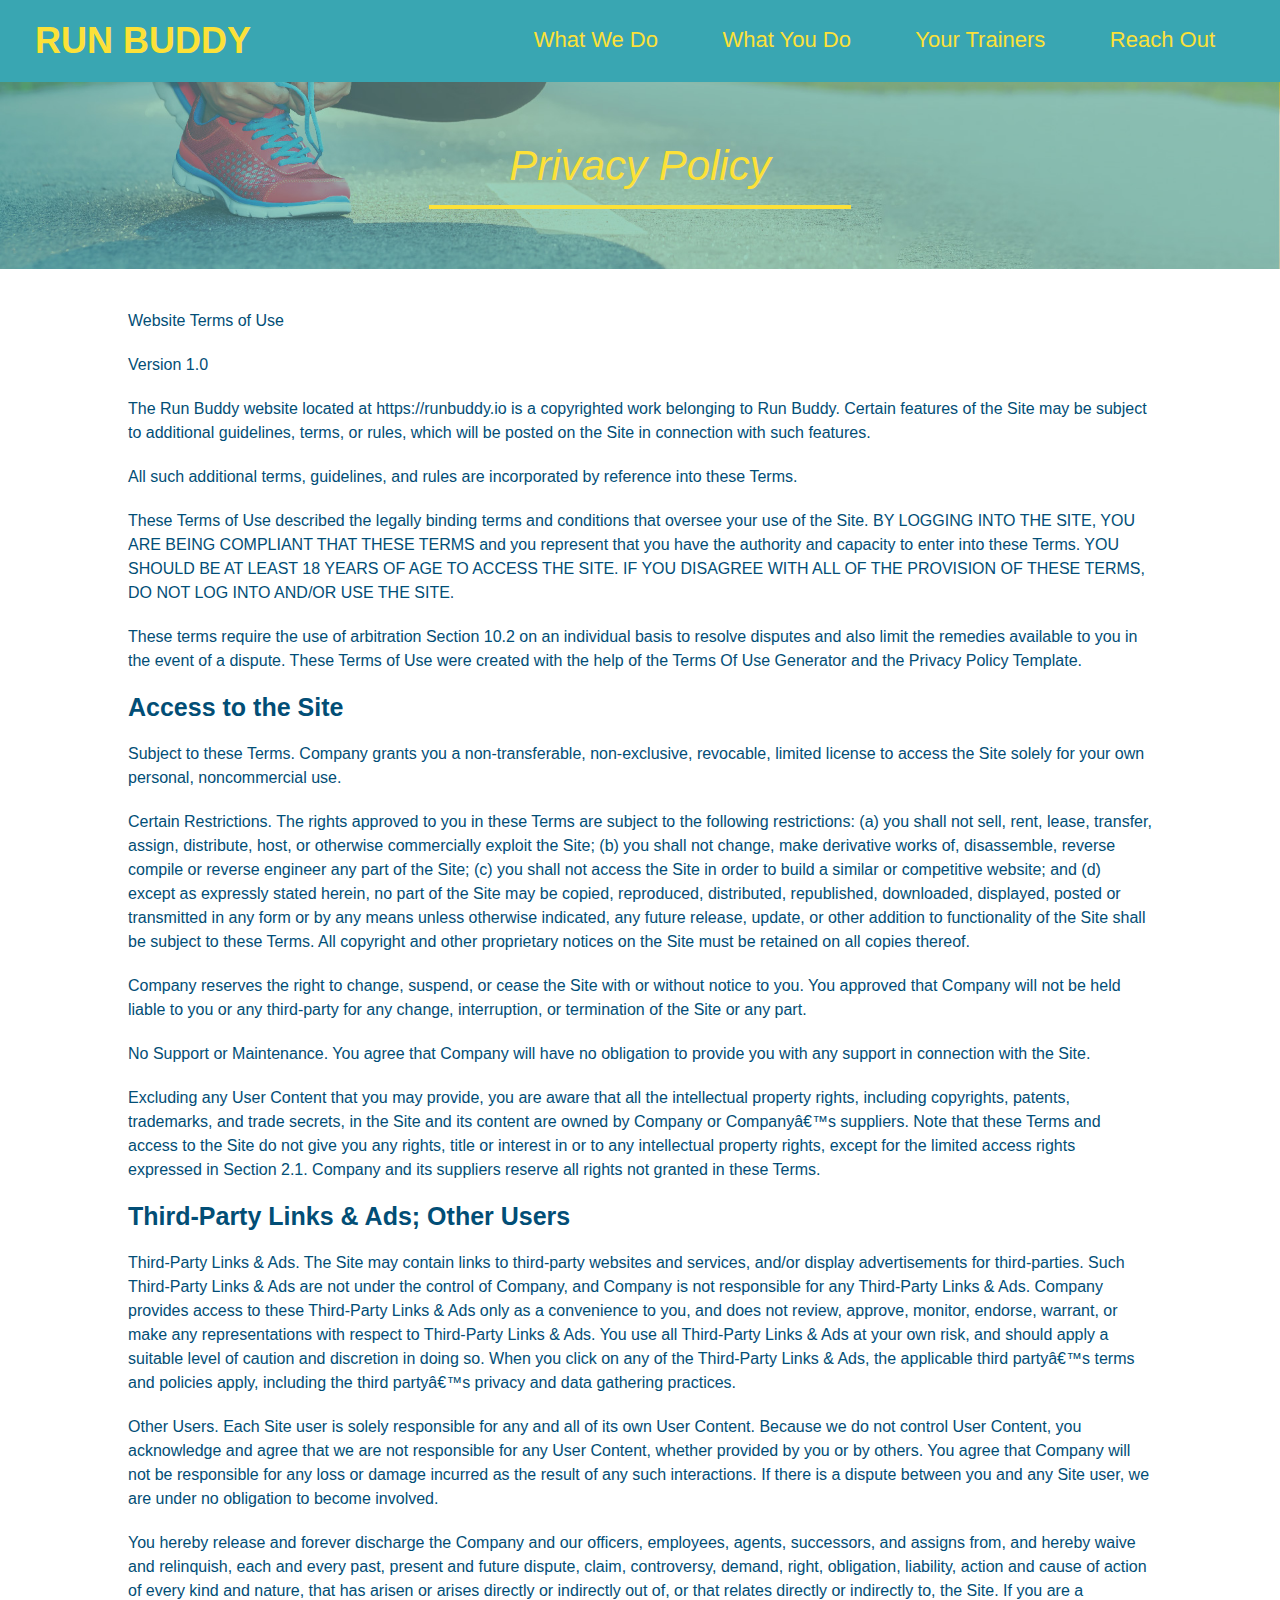
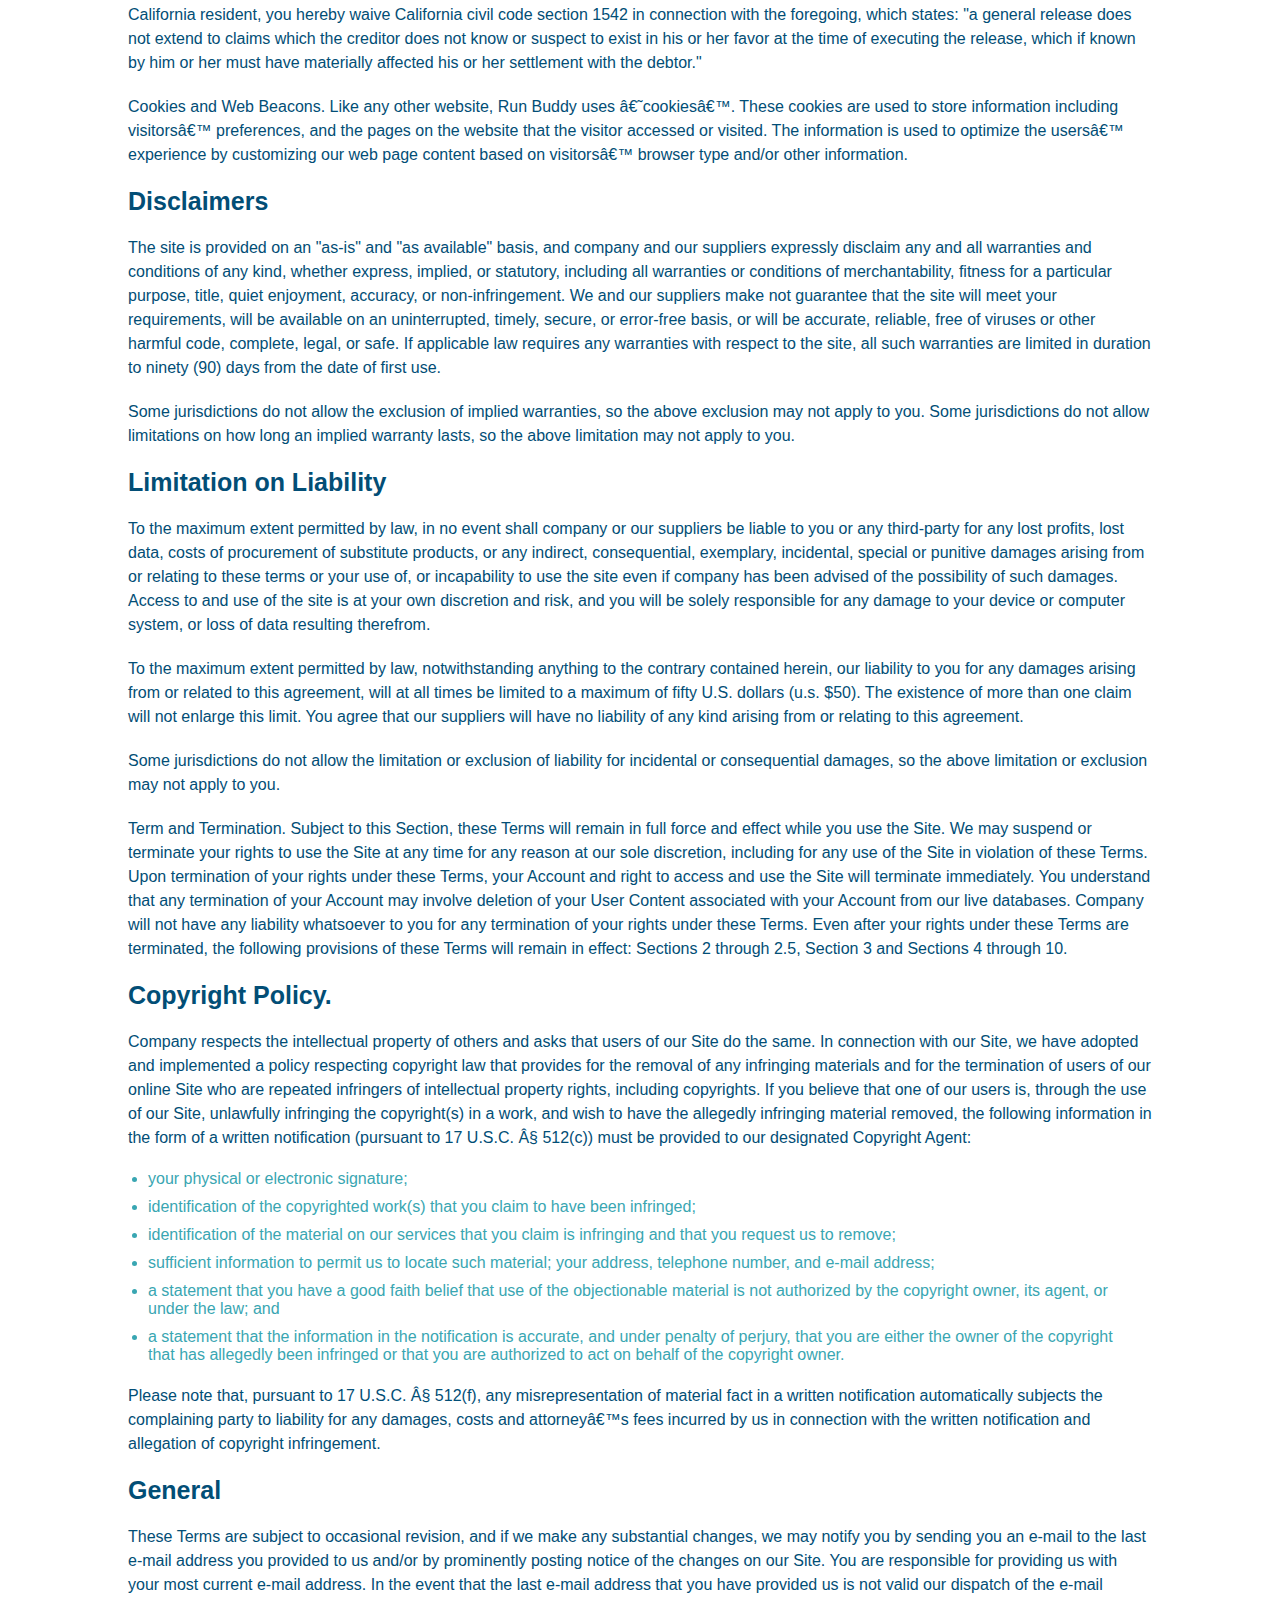
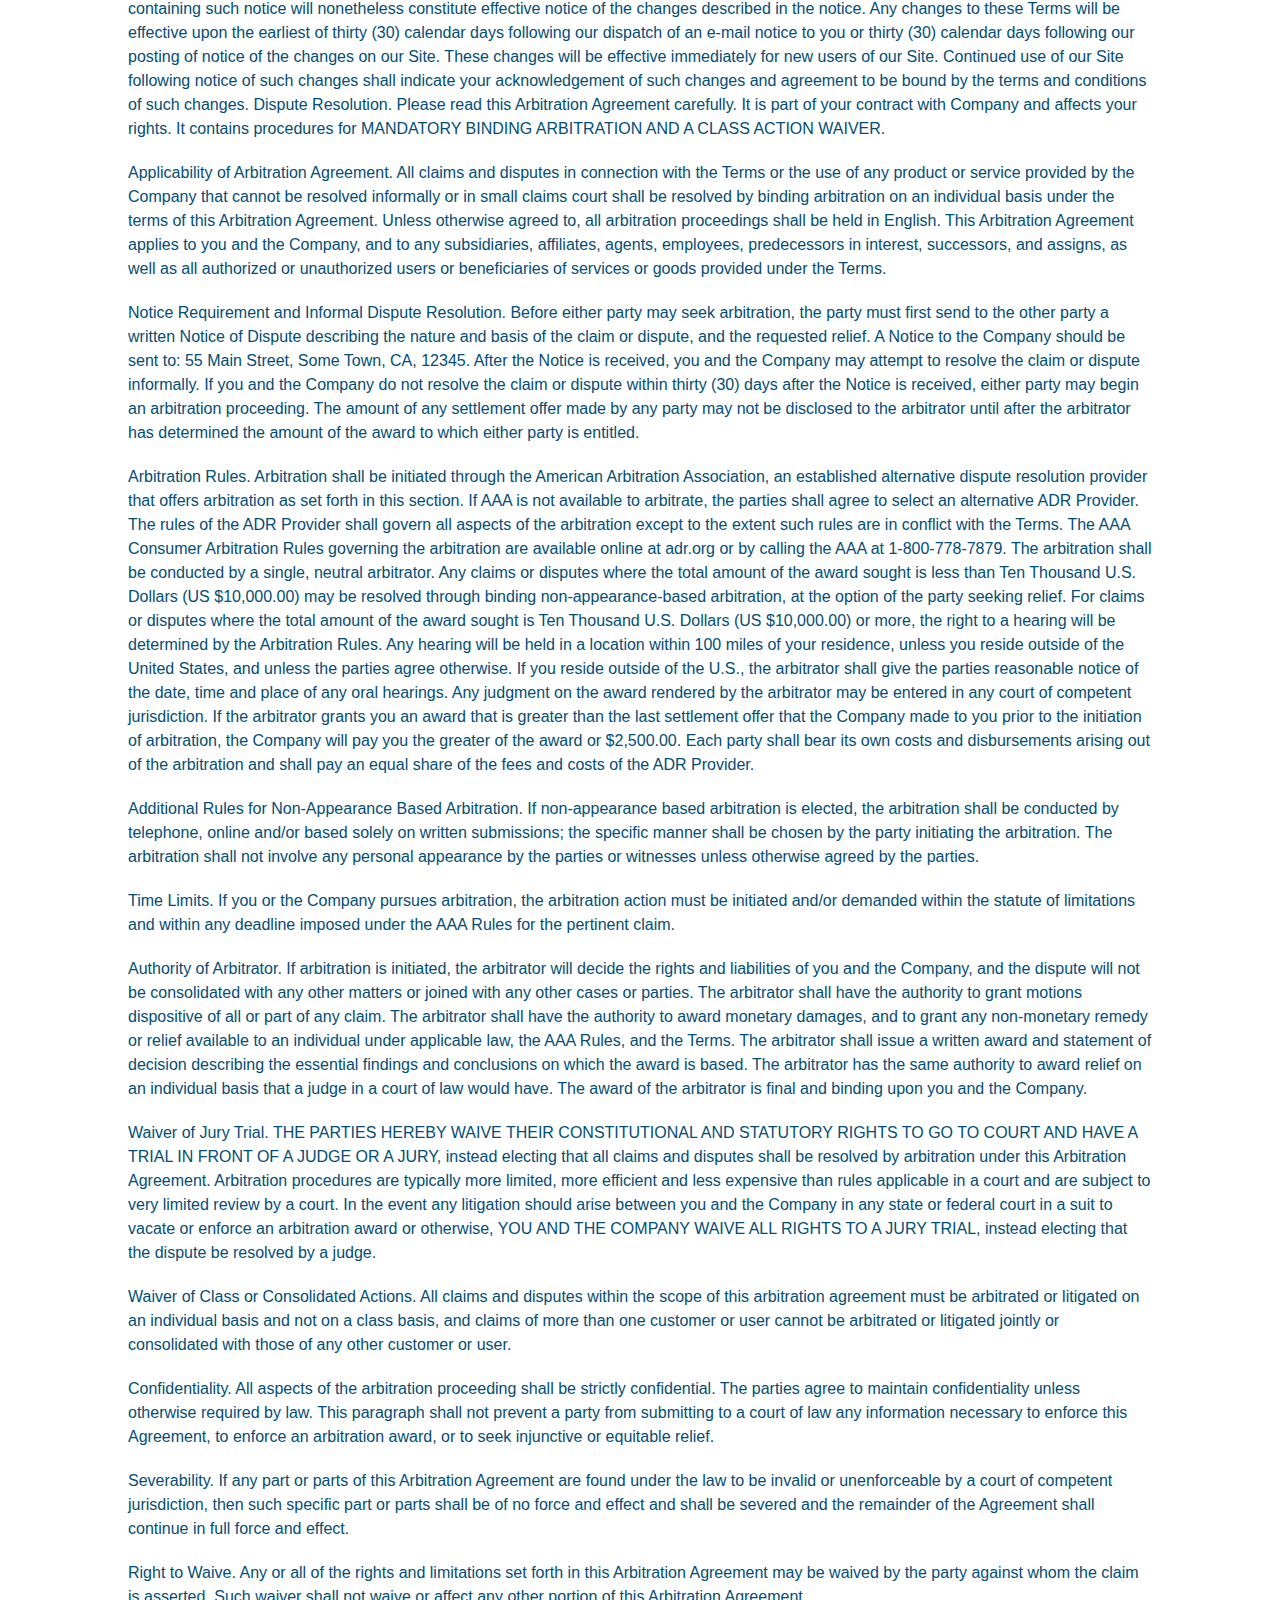
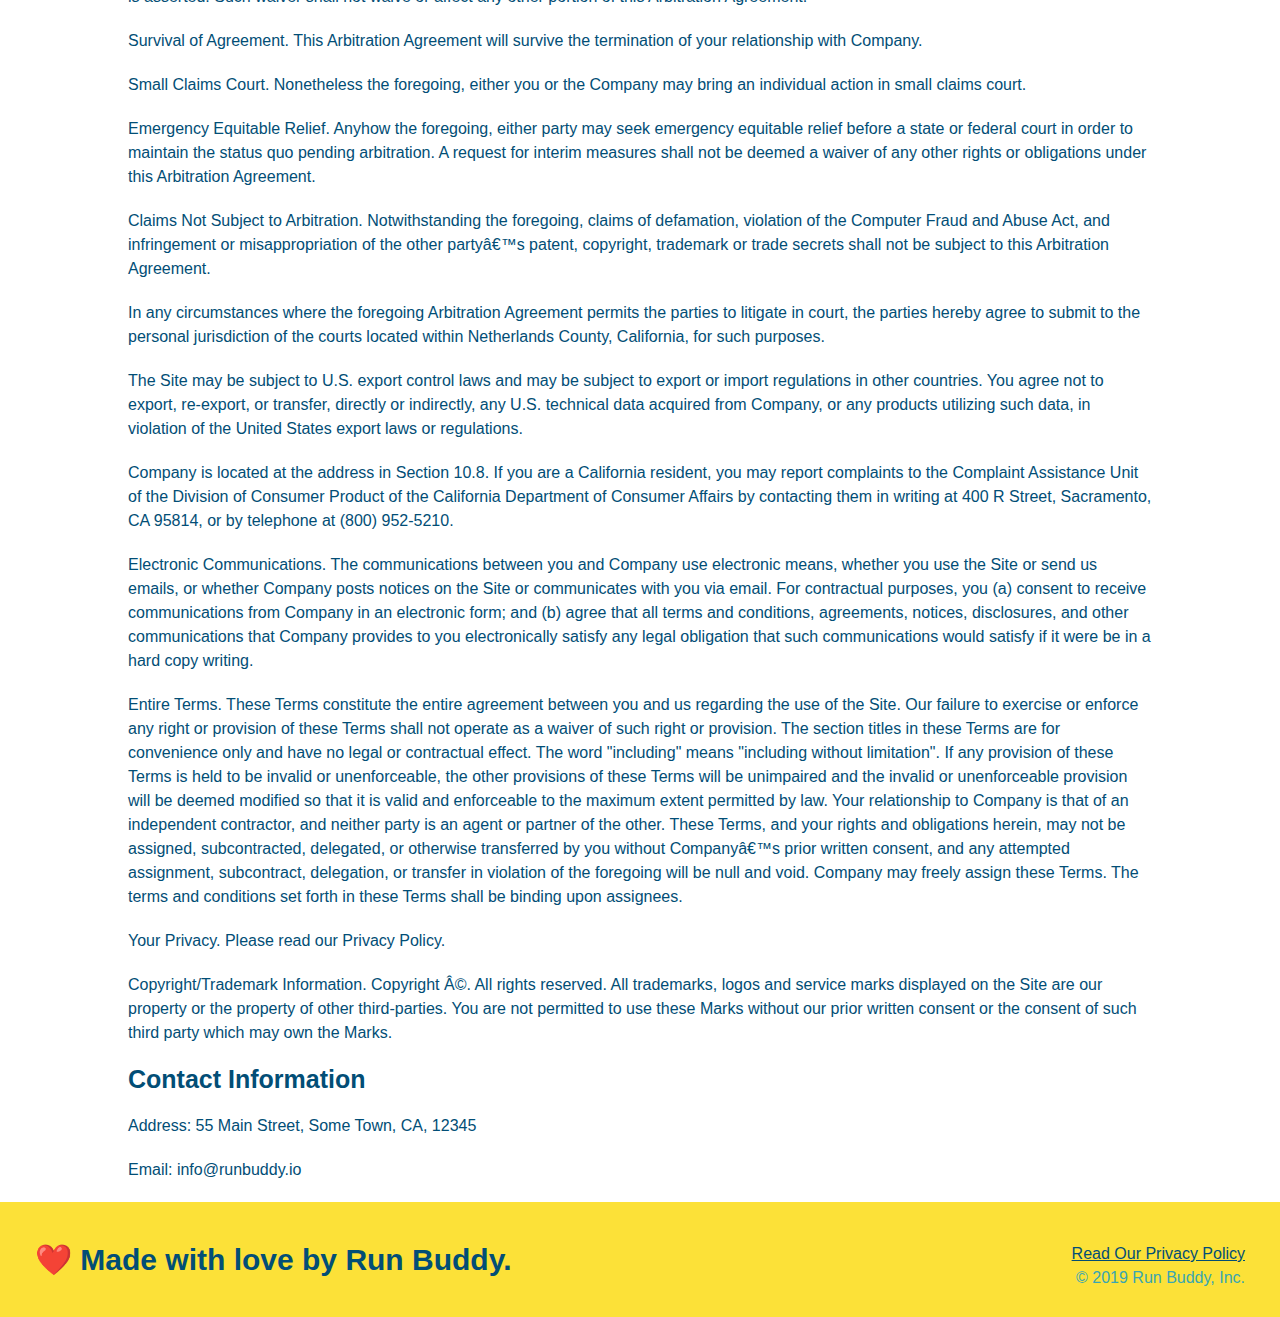
==== privacy-policy.html @ 56fb4881 "ignore last message, this is the final project with the completed privacy policy paged" ====
<!DOCTYPE html>
<html lang="en">
    <head>
        <meta charset="UTF-8" />
        <title>Privacy Policy - Run Buddy</title>
        <link rel="stylesheet" href="./assets/css/style.css"/>
        <link rel="stylesheet" href="./assets/css/secondary-styles.css"/>
    </head>
    <body>
        <header>
            <h1>
              <a href="/">RUN BUDDY</a> 
            </h1>
            <nav>
             <!-- Unordered list element -->
             <ul>
               <!-- List item element -->
               <li>
                  <!-- Anchor element -->
                  <a href="./index.html#what-we-do">What We Do</a> 
               </li>
               <li>
                  <a href="./index.html#what-you-do">What You Do</a>
               </li>  
               <li>
                  <a href="./index.html#your-trainers">Your Trainers</a>
               </li>
               <li>
                  <a href="./index.html#reach-out">Reach Out</a> 
               </li>
             </ul>   
            </nav>
        </header>
        <section class="hero">
          <h2 class="page-title">
              Privacy Policy
          </h2>
            
        </section>
        <article class="secondary-content">

      <p>
        Website Terms of Use
      </p>

      <p>
        Version 1.0
      </p>

      <p>
        The Run Buddy website located at https://runbuddy.io is a copyrighted work belonging to Run Buddy. Certain
        features of the Site may be subject to additional guidelines, terms, or rules, which will be posted on the Site
        in connection with such features.
      </p>

      <p>
        All such additional terms, guidelines, and rules are incorporated by reference into these Terms.
      </p>

      <p>
        These Terms of Use described the legally binding terms and conditions that oversee your use of the Site. BY
        LOGGING INTO THE SITE, YOU ARE BEING COMPLIANT THAT THESE TERMS and you represent that you have the authority
        and capacity to enter into these Terms. YOU SHOULD BE AT LEAST 18 YEARS OF AGE TO ACCESS THE SITE. IF YOU
        DISAGREE WITH ALL OF THE PROVISION OF THESE TERMS, DO NOT LOG INTO AND/OR USE THE SITE.
      </p>

      <p>
        These terms require the use of arbitration Section 10.2 on an individual basis to resolve disputes and also
        limit the remedies available to you in the event of a dispute. These Terms of Use were created with the help of
        the Terms Of Use Generator and the Privacy Policy Template.
      </p>

      <h3>
        Access to the Site
      </h3>

      <p>
        Subject to these Terms. Company grants you a non-transferable, non-exclusive, revocable, limited license to
        access the Site solely for your own personal, noncommercial use.
      </p>

      <p>
        Certain Restrictions. The rights approved to you in these Terms are subject to the following restrictions: (a)
        you shall not sell, rent, lease, transfer, assign, distribute, host, or otherwise commercially exploit the Site;
        (b) you shall not change, make derivative works of, disassemble, reverse compile or reverse engineer any part of
        the Site; (c) you shall not access the Site in order to build a similar or competitive website; and (d) except
        as expressly stated herein, no part of the Site may be copied, reproduced, distributed, republished, downloaded,
        displayed, posted or transmitted in any form or by any means unless otherwise indicated, any future release,
        update, or other addition to functionality of the Site shall be subject to these Terms. All copyright and other
        proprietary notices on the Site must be retained on all copies thereof.
      </p>

      <p>
        Company reserves the right to change, suspend, or cease the Site with or without notice to you. You approved
        that Company will not be held liable to you or any third-party for any change, interruption, or termination of
        the Site or any part.
      </p>

      <p>
        No Support or Maintenance. You agree that Company will have no obligation to provide you with any support in
        connection with the Site.
      </p>

      <p>
        Excluding any User Content that you may provide, you are aware that all the intellectual property rights,
        including copyrights, patents, trademarks, and trade secrets, in the Site and its content are owned by Company
        or Companyâ€™s suppliers. Note that these Terms and access to the Site do not give you any rights, title or
        interest in or to any intellectual property rights, except for the limited access rights expressed in Section
        2.1. Company and its suppliers reserve all rights not granted in these Terms.
      </p>

      <h3>
        Third-Party Links & Ads; Other Users
      </h3>

      <p>
        Third-Party Links & Ads. The Site may contain links to third-party websites and services, and/or display
        advertisements for third-parties. Such Third-Party Links & Ads are not under the control of Company, and Company
        is not responsible for any Third-Party Links & Ads. Company provides access to these Third-Party Links & Ads
        only as a convenience to you, and does not review, approve, monitor, endorse, warrant, or make any
        representations with respect to Third-Party Links & Ads. You use all Third-Party Links & Ads at your own risk,
        and should apply a suitable level of caution and discretion in doing so. When you click on any of the
        Third-Party Links & Ads, the applicable third partyâ€™s terms and policies apply, including the third partyâ€™s
        privacy and data gathering practices.
      </p>

      <p>
        Other Users. Each Site user is solely responsible for any and all of its own User Content. Because we do not
        control User Content, you acknowledge and agree that we are not responsible for any User Content, whether
        provided by you or by others. You agree that Company will not be responsible for any loss or damage incurred as
        the result of any such interactions. If there is a dispute between you and any Site user, we are under no
        obligation to become involved.
      </p>

      <p>
        You hereby release and forever discharge the Company and our officers, employees, agents, successors, and
        assigns from, and hereby waive and relinquish, each and every past, present and future dispute, claim,
        controversy, demand, right, obligation, liability, action and cause of action of every kind and nature, that has
        arisen or arises directly or indirectly out of, or that relates directly or indirectly to, the Site. If you are
        a California resident, you hereby waive California civil code section 1542 in connection with the foregoing,
        which states: "a general release does not extend to claims which the creditor does not know or suspect to exist
        in his or her favor at the time of executing the release, which if known by him or her must have materially
        affected his or her settlement with the debtor."
      </p>

      <p>
        Cookies and Web Beacons. Like any other website, Run Buddy uses â€˜cookiesâ€™. These cookies are used to store
        information including visitorsâ€™ preferences, and the pages on the website that the visitor accessed or visited.
        The information is used to optimize the usersâ€™ experience by customizing our web page content based on visitorsâ€™
        browser type and/or other information.
      </p>

      <h3>
        Disclaimers
      </h3>

      <p>
        The site is provided on an "as-is" and "as available" basis, and company and our suppliers expressly disclaim
        any and all warranties and conditions of any kind, whether express, implied, or statutory, including all
        warranties or conditions of merchantability, fitness for a particular purpose, title, quiet enjoyment, accuracy,
        or non-infringement. We and our suppliers make not guarantee that the site will meet your requirements, will be
        available on an uninterrupted, timely, secure, or error-free basis, or will be accurate, reliable, free of
        viruses or other harmful code, complete, legal, or safe. If applicable law requires any warranties with respect
        to the site, all such warranties are limited in duration to ninety (90) days from the date of first use.
      </p>

      <p>
        Some jurisdictions do not allow the exclusion of implied warranties, so the above exclusion may not apply to
        you. Some jurisdictions do not allow limitations on how long an implied warranty lasts, so the above limitation
        may not apply to you.
      </p>

      <h3>
        Limitation on Liability
      </h3>

      <p>
        To the maximum extent permitted by law, in no event shall company or our suppliers be liable to you or any
        third-party for any lost profits, lost data, costs of procurement of substitute products, or any indirect,
        consequential, exemplary, incidental, special or punitive damages arising from or relating to these terms or
        your use of, or incapability to use the site even if company has been advised of the possibility of such
        damages. Access to and use of the site is at your own discretion and risk, and you will be solely responsible
        for any damage to your device or computer system, or loss of data resulting therefrom.
      </p>

      <p>
        To the maximum extent permitted by law, notwithstanding anything to the contrary contained herein, our liability
        to you for any damages arising from or related to this agreement, will at all times be limited to a maximum of
        fifty U.S. dollars (u.s. $50). The existence of more than one claim will not enlarge this limit. You agree that
        our suppliers will have no liability of any kind arising from or relating to this agreement.
      </p>

      <p>
        Some jurisdictions do not allow the limitation or exclusion of liability for incidental or consequential
        damages, so the above limitation or exclusion may not apply to you.
      </p>

      <p>
        Term and Termination. Subject to this Section, these Terms will remain in full force and effect while you use
        the Site. We may suspend or terminate your rights to use the Site at any time for any reason at our sole
        discretion, including for any use of the Site in violation of these Terms. Upon termination of your rights under
        these Terms, your Account and right to access and use the Site will terminate immediately. You understand that
        any termination of your Account may involve deletion of your User Content associated with your Account from our
        live databases. Company will not have any liability whatsoever to you for any termination of your rights under
        these Terms. Even after your rights under these Terms are terminated, the following provisions of these Terms
        will remain in effect: Sections 2 through 2.5, Section 3 and Sections 4 through 10.
      </p>

      <h3>
        Copyright Policy.
      </h3>

      <p>
        Company respects the intellectual property of others and asks that users of our Site do the same. In connection
        with our Site, we have adopted and implemented a policy respecting copyright law that provides for the removal
        of any infringing materials and for the termination of users of our online Site who are repeated infringers of
        intellectual property rights, including copyrights. If you believe that one of our users is, through the use of
        our Site, unlawfully infringing the copyright(s) in a work, and wish to have the allegedly infringing material
        removed, the following information in the form of a written notification (pursuant to 17 U.S.C. Â§ 512(c)) must
        be provided to our designated Copyright Agent:
      </p>

      <ul>
        <li>
          your physical or electronic signature;
        </li>
        <li>
          identification of the copyrighted work(s) that you claim to have been infringed;
        </li>
        <li>
          identification of the material on our services that you claim is infringing and that you request us to remove;
        </li>
        <li>
          sufficient information to permit us to locate such material; your address, telephone number, and e-mail
          address;
        </li>
        <li>
          a statement that you have a good faith belief that use of the objectionable material is not authorized by the
          copyright owner, its agent, or under the law; and
        </li>
        <li>
          a statement that the information in the notification is accurate, and under penalty of perjury, that you are
          either the owner of the copyright that has allegedly been infringed or that you are authorized to act on
          behalf of the copyright owner.
        </li>
      </ul>

      <p>
        Please note that, pursuant to 17 U.S.C. Â§ 512(f), any misrepresentation of material fact in a written
        notification automatically subjects the complaining party to liability for any damages, costs and attorneyâ€™s
        fees incurred by us in connection with the written notification and allegation of copyright infringement.
      </p>

      <h3>
        General
      </h3>

      <p>
        These Terms are subject to occasional revision, and if we make any substantial changes, we may notify you by
        sending you an e-mail to the last e-mail address you provided to us and/or by prominently posting notice of the
        changes on our Site. You are responsible for providing us with your most current e-mail address. In the event
        that the last e-mail address that you have provided us is not valid our dispatch of the e-mail containing such
        notice will nonetheless constitute effective notice of the changes described in the notice. Any changes to these
        Terms will be effective upon the earliest of thirty (30) calendar days following our dispatch of an e-mail
        notice to you or thirty (30) calendar days following our posting of notice of the changes on our Site. These
        changes will be effective immediately for new users of our Site. Continued use of our Site following notice of
        such changes shall indicate your acknowledgement of such changes and agreement to be bound by the terms and
        conditions of such changes. Dispute Resolution. Please read this Arbitration Agreement carefully. It is part of
        your contract with Company and affects your rights. It contains procedures for MANDATORY BINDING ARBITRATION AND
        A CLASS ACTION WAIVER.
      </p>

      <p>
        Applicability of Arbitration Agreement. All claims and disputes in connection with the Terms or the use of any
        product or service provided by the Company that cannot be resolved informally or in small claims court shall be
        resolved by binding arbitration on an individual basis under the terms of this Arbitration Agreement. Unless
        otherwise agreed to, all arbitration proceedings shall be held in English. This Arbitration Agreement applies to
        you and the Company, and to any subsidiaries, affiliates, agents, employees, predecessors in interest,
        successors, and assigns, as well as all authorized or unauthorized users or beneficiaries of services or goods
        provided under the Terms.
      </p>

      <p>
        Notice Requirement and Informal Dispute Resolution. Before either party may seek arbitration, the party must
        first send to the other party a written Notice of Dispute describing the nature and basis of the claim or
        dispute, and the requested relief. A Notice to the Company should be sent to: 55 Main Street, Some Town, CA,
        12345. After the Notice is received, you and the Company may attempt to resolve the claim or dispute informally.
        If you and the Company do not resolve the claim or dispute within thirty (30) days after the Notice is received,
        either party may begin an arbitration proceeding. The amount of any settlement offer made by any party may not
        be disclosed to the arbitrator until after the arbitrator has determined the amount of the award to which either
        party is entitled.
      </p>

      <p>
        Arbitration Rules. Arbitration shall be initiated through the American Arbitration Association, an established
        alternative dispute resolution provider that offers arbitration as set forth in this section. If AAA is not
        available to arbitrate, the parties shall agree to select an alternative ADR Provider. The rules of the ADR
        Provider shall govern all aspects of the arbitration except to the extent such rules are in conflict with the
        Terms. The AAA Consumer Arbitration Rules governing the arbitration are available online at adr.org or by
        calling the AAA at 1-800-778-7879. The arbitration shall be conducted by a single, neutral arbitrator. Any
        claims or disputes where the total amount of the award sought is less than Ten Thousand U.S. Dollars (US
        $10,000.00) may be resolved through binding non-appearance-based arbitration, at the option of the party seeking
        relief. For claims or disputes where the total amount of the award sought is Ten Thousand U.S. Dollars (US
        $10,000.00) or more, the right to a hearing will be determined by the Arbitration Rules. Any hearing will be
        held in a location within 100 miles of your residence, unless you reside outside of the United States, and
        unless the parties agree otherwise. If you reside outside of the U.S., the arbitrator shall give the parties
        reasonable notice of the date, time and place of any oral hearings. Any judgment on the award rendered by the
        arbitrator may be entered in any court of competent jurisdiction. If the arbitrator grants you an award that is
        greater than the last settlement offer that the Company made to you prior to the initiation of arbitration, the
        Company will pay you the greater of the award or $2,500.00. Each party shall bear its own costs and
        disbursements arising out of the arbitration and shall pay an equal share of the fees and costs of the ADR
        Provider.
      </p>

      <p>
        Additional Rules for Non-Appearance Based Arbitration. If non-appearance based arbitration is elected, the
        arbitration shall be conducted by telephone, online and/or based solely on written submissions; the specific
        manner shall be chosen by the party initiating the arbitration. The arbitration shall not involve any personal
        appearance by the parties or witnesses unless otherwise agreed by the parties.
      </p>

      <p>
        Time Limits. If you or the Company pursues arbitration, the arbitration action must be initiated and/or demanded
        within the statute of limitations and within any deadline imposed under the AAA Rules for the pertinent claim.
      </p>

      <p>
        Authority of Arbitrator. If arbitration is initiated, the arbitrator will decide the rights and liabilities of
        you and the Company, and the dispute will not be consolidated with any other matters or joined with any other
        cases or parties. The arbitrator shall have the authority to grant motions dispositive of all or part of any
        claim. The arbitrator shall have the authority to award monetary damages, and to grant any non-monetary remedy
        or relief available to an individual under applicable law, the AAA Rules, and the Terms. The arbitrator shall
        issue a written award and statement of decision describing the essential findings and conclusions on which the
        award is based. The arbitrator has the same authority to award relief on an individual basis that a judge in a
        court of law would have. The award of the arbitrator is final and binding upon you and the Company.
      </p>

      <p>
        Waiver of Jury Trial. THE PARTIES HEREBY WAIVE THEIR CONSTITUTIONAL AND STATUTORY RIGHTS TO GO TO COURT AND HAVE
        A TRIAL IN FRONT OF A JUDGE OR A JURY, instead electing that all claims and disputes shall be resolved by
        arbitration under this Arbitration Agreement. Arbitration procedures are typically more limited, more efficient
        and less expensive than rules applicable in a court and are subject to very limited review by a court. In the
        event any litigation should arise between you and the Company in any state or federal court in a suit to vacate
        or enforce an arbitration award or otherwise, YOU AND THE COMPANY WAIVE ALL RIGHTS TO A JURY TRIAL, instead
        electing that the dispute be resolved by a judge.
      </p>

      <p>
        Waiver of Class or Consolidated Actions. All claims and disputes within the scope of this arbitration agreement
        must be arbitrated or litigated on an individual basis and not on a class basis, and claims of more than one
        customer or user cannot be arbitrated or litigated jointly or consolidated with those of any other customer or
        user.
      </p>

      <p>
        Confidentiality. All aspects of the arbitration proceeding shall be strictly confidential. The parties agree to
        maintain confidentiality unless otherwise required by law. This paragraph shall not prevent a party from
        submitting to a court of law any information necessary to enforce this Agreement, to enforce an arbitration
        award, or to seek injunctive or equitable relief.
      </p>

      <p>
        Severability. If any part or parts of this Arbitration Agreement are found under the law to be invalid or
        unenforceable by a court of competent jurisdiction, then such specific part or parts shall be of no force and
        effect and shall be severed and the remainder of the Agreement shall continue in full force and effect.
      </p>

      <p>
        Right to Waive. Any or all of the rights and limitations set forth in this Arbitration Agreement may be waived
        by the party against whom the claim is asserted. Such waiver shall not waive or affect any other portion of this
        Arbitration Agreement.
      </p>

      <p>
        Survival of Agreement. This Arbitration Agreement will survive the termination of your relationship with
        Company.
      </p>

      <p>
        Small Claims Court. Nonetheless the foregoing, either you or the Company may bring an individual action in small
        claims court.
      </p>

      <p>
        Emergency Equitable Relief. Anyhow the foregoing, either party may seek emergency equitable relief before a
        state or federal court in order to maintain the status quo pending arbitration. A request for interim measures
        shall not be deemed a waiver of any other rights or obligations under this Arbitration Agreement.
      </p>

      <p>
        Claims Not Subject to Arbitration. Notwithstanding the foregoing, claims of defamation, violation of the
        Computer Fraud and Abuse Act, and infringement or misappropriation of the other partyâ€™s patent, copyright,
        trademark or trade secrets shall not be subject to this Arbitration Agreement.
      </p>

      <p>
        In any circumstances where the foregoing Arbitration Agreement permits the parties to litigate in court, the
        parties hereby agree to submit to the personal jurisdiction of the courts located within Netherlands County,
        California, for such purposes.
      </p>

      <p>
        The Site may be subject to U.S. export control laws and may be subject to export or import regulations in other
        countries. You agree not to export, re-export, or transfer, directly or indirectly, any U.S. technical data
        acquired from Company, or any products utilizing such data, in violation of the United States export laws or
        regulations.
      </p>

      <p>
        Company is located at the address in Section 10.8. If you are a California resident, you may report complaints
        to the Complaint Assistance Unit of the Division of Consumer Product of the California Department of Consumer
        Affairs by contacting them in writing at 400 R Street, Sacramento, CA 95814, or by telephone at (800) 952-5210.
      </p>

      <p>
        Electronic Communications. The communications between you and Company use electronic means, whether you use the
        Site or send us emails, or whether Company posts notices on the Site or communicates with you via email. For
        contractual purposes, you (a) consent to receive communications from Company in an electronic form; and (b)
        agree that all terms and conditions, agreements, notices, disclosures, and other communications that Company
        provides to you electronically satisfy any legal obligation that such communications would satisfy if it were be
        in a hard copy writing.
      </p>

      <p>
        Entire Terms. These Terms constitute the entire agreement between you and us regarding the use of the Site. Our
        failure to exercise or enforce any right or provision of these Terms shall not operate as a waiver of such right
        or provision. The section titles in these Terms are for convenience only and have no legal or contractual
        effect. The word "including" means "including without limitation". If any provision of these Terms is held to be
        invalid or unenforceable, the other provisions of these Terms will be unimpaired and the invalid or
        unenforceable provision will be deemed modified so that it is valid and enforceable to the maximum extent
        permitted by law. Your relationship to Company is that of an independent contractor, and neither party is an
        agent or partner of the other. These Terms, and your rights and obligations herein, may not be assigned,
        subcontracted, delegated, or otherwise transferred by you without Companyâ€™s prior written consent, and any
        attempted assignment, subcontract, delegation, or transfer in violation of the foregoing will be null and void.
        Company may freely assign these Terms. The terms and conditions set forth in these Terms shall be binding upon
        assignees.
      </p>

      <p>
        Your Privacy. Please read our Privacy Policy.
      </p>

      <p>
        Copyright/Trademark Information. Copyright Â©. All rights reserved. All trademarks, logos and service marks
        displayed on the Site are our property or the property of other third-parties. You are not permitted to use
        these Marks without our prior written consent or the consent of such third party which may own the Marks.
      </p>

      <h3>
        Contact Information
      </h3>

      <p>
        Address: 55 Main Street, Some Town, CA, 12345
      </p>

      <p>
        Email: info@runbuddy.io
      </p>

        </article>

        <footer>
            <h2>❤️ Made with love by Run Buddy.</h2>
            <div>
                <a href="#">Read Our Privacy Policy</a><br />
                &copy; 2019 Run Buddy, Inc.        
            </div>
        </footer>
    </body>
</html>
---- assets/css/style.css ----
* {
    margin: 0;
    padding: 0;
    box-sizing: border-box;
  }
  
  body {
    /* more on this crazy alphanumerical value in a minute! */
    color: #39a6b2;
    font-family: Helvetica, Arial, sans-serif;
  }
  
  /* apply styles to <header> */
  header {
    padding: 20px 35px;
    background-color: #39a6b2;
  }
  
  header h1 {
    font-weight: bold;
    font-size: 36px;
    color: #fce138;
    margin: 0;
    display: inline;
  }
  header a {
    text-decoration: none;
    color: #fce138;
  }
  
  header nav {
    float: right;
    margin: 7px 0;
  }
  
  header nav ul li {
    display: inline;
  }
  
  header nav ul li a {
    margin: 0 30px;
    font-weight: lighter;
    font-size: 22px;
  }
  
  footer {
    background: #fce138;
    width: 100%;
    padding: 40px 35px;
  }
  
  footer h2 {
    display: inline;
    color: #024e76;
    font-size: 30px;
    margin: 0;
  }
  
  footer div {
    float: right;
    line-height: 1.5;
    text-align: right;
  }
  
  footer a {
    color: #024e76;
  }
  
  section {
    padding: 60px;
  }
  
  /* Hero Style Start */
  .hero {
    background-image: url('../images/hero-bg.jpg');
    height: 600px;
    background-size: cover;
    background-position: center;
    position: relative;
  }
  /* Hero Style End */
  
  .hero-form {
    border: 3px solid #024e76;
    background-color: #fce138;
    padding: 20px;
    width: 500px;
    color: #024e76;
    position: absolute;
    bottom: 120px;
    right: 140px;
  }
  
  .hero-form h3 {
    font-size: 24px;
    margin: 0;
  }
  .hero-form p {
    margin: 5px 0 15px 0;
  }
  
  .form-input {
    border: 1px solid #024e76;
    display: block;
    padding: 7px 15px;
    font-size: 16px;
    color: #024e76;
    width: 100%;
    margin-bottom: 15px;
  }
  
  .hero-form label {
    margin: 0 5px;
  }
  
  .hero-form button {
    color: #fce138;
    background-color: #024e76;
    border: none;
    padding: 10px 20px;
    font-size: 16px;
  }
  
  .intro {
    text-align: center;
  }
  
  .intro p {
    line-height: 1.7;
    color: #39a6b2;
    width: 80%;
    font-size: 20px;
    margin: 0 auto;
  }
  
  .steps {
    text-align: center;
    background: #fce138;
  }
  
  .steps div {
    margin-bottom: 80px;
  }
  
  .steps img {
    width: 15%;
    margin: 10px 0;
  }
  
  .steps h3 {
    color: #024e76;
    font-size: 46px;
    margin-top: 10px;
  }
  
  .steps p {
    color: #39a6b2;
    font-size: 23px;
  }
  
  .steps span {
    font-size: 38px;
  }
  
  .section-title {
    font-size: 55px;
    color: #024e76;
    margin-bottom: 35px;
    padding: 0 100px 20px 100px;
    display: inline-block;
    border-bottom: 3px solid;
  }
  
  .primary-border {
    border-color: #fce138;
  }
  
  .secondary-border {
    border-color: #39a6b2;
  }
  
  .trainers {
    text-align: center;
  }
  
  .trainer {
    width: 900px;
    margin: 0 auto 30px auto;
    background: #024e76;
    color: #fce138;
    overflow: auto;
  }
  
  .trainer img {
    width: 35%;
    float: left;
  }
  
  .trainer-bio {
    padding: 35px;
    float: left;
    width: 65%;
  }
  
  .trainer-bio h3 {
    font-size: 32px;
    margin-bottom: 8px;
  }
  
  .trainer-bio h4 {
    font-weight: lighter;
    font-size: 26px;
    margin-bottom: 25px;
  }
  
  .trainer-bio p {
    font-size: 17px;
    line-height: 1.3;
  }
  
  .text-left {
    text-align: left;
  }
  
  .text-right {
    text-align: right;
  }
  
  /* REACH OUT STYLES START */
  .contact {
    text-align: center;
    background: #024e76;
  }
  
  .contact h2 {
    color: #fce138;
  }
  
  .contact-info iframe {
    width: 400px;
    height: 400px;
  }
  
  .contact-info div {
    width: 410px;
    display: inline-block;
    vertical-align: top;
    text-align: left;
    margin: 30px 0 0 60px;
    color: white;
  }
  
  .contact-info h3 {
    color: #fce138;
    font-size: 32px;
  }
  
  .contact-info p,
  .contact-info address {
    margin: 20px 0;
    line-height: 1.5;
    font-size: 20px;
    font-style: normal;
  }
  
  .contact-info a {
    color: #fce138;
  }
  
  /* REACH OUT STYLES END */
---- assets/css/secondary-styles.css ----
.hero {
    background-position: bottom;
    height: auto;
    text-align: center;
    margin-bottom: 40px;
}

.page-title {
    color:#fce138;
    display: inline-block;
    border-bottom: 4px solid #fce138;
    padding: 0 80px 15px 80px;
    font-weight: normal;
    font-size: 42px;
    font-style:italic;
}

.secondary-content {
    width: 80%;
    margin: 0 auto;
    color:#024e76;
}

.secondary-content h3 {
    font-size: 25px;
    margin: 20px 0 20px 0;
}

.secondary-content p {
    font-size: 16px;
    line-height: 1.5;
    margin: 20px 0;
}

.secondary-content ul{
    margin: 15px 20px;
}

.secondary-content li {
    color:#39a6b2;
    margin: 10px 0;
}
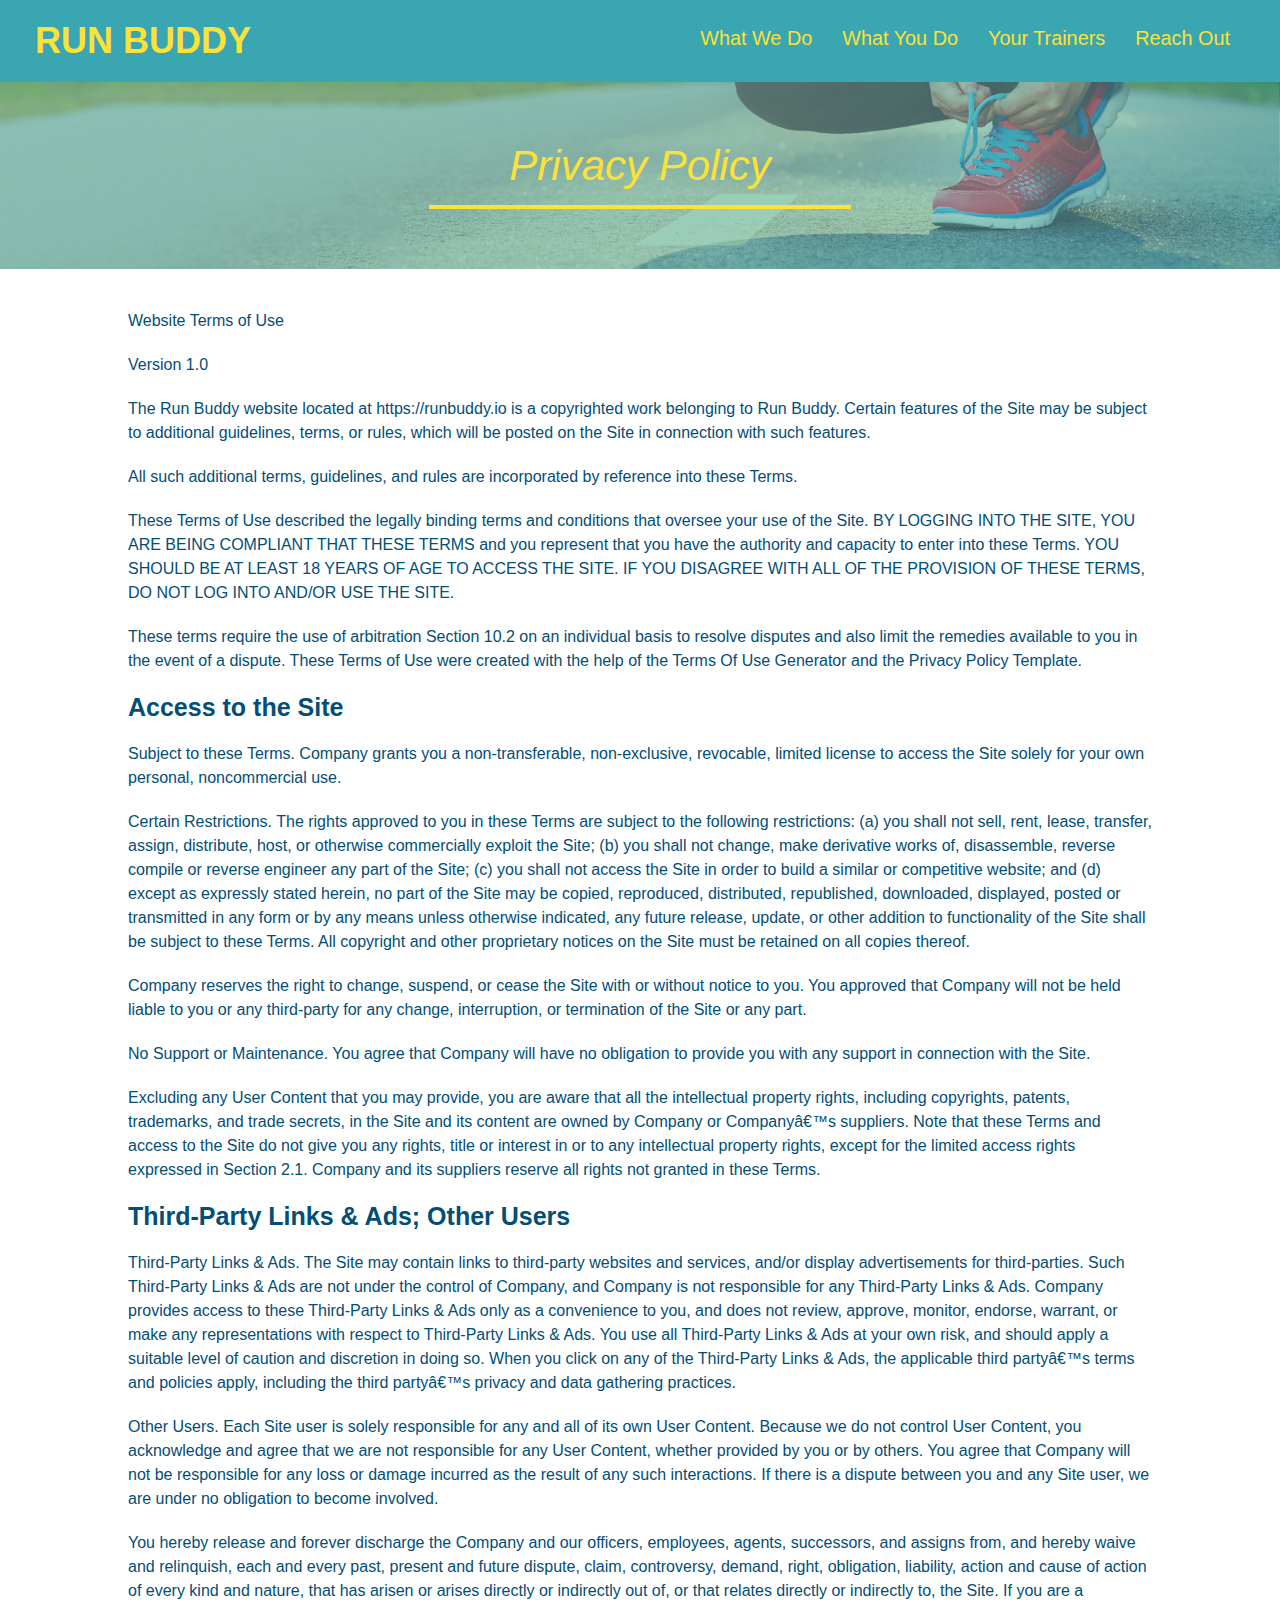
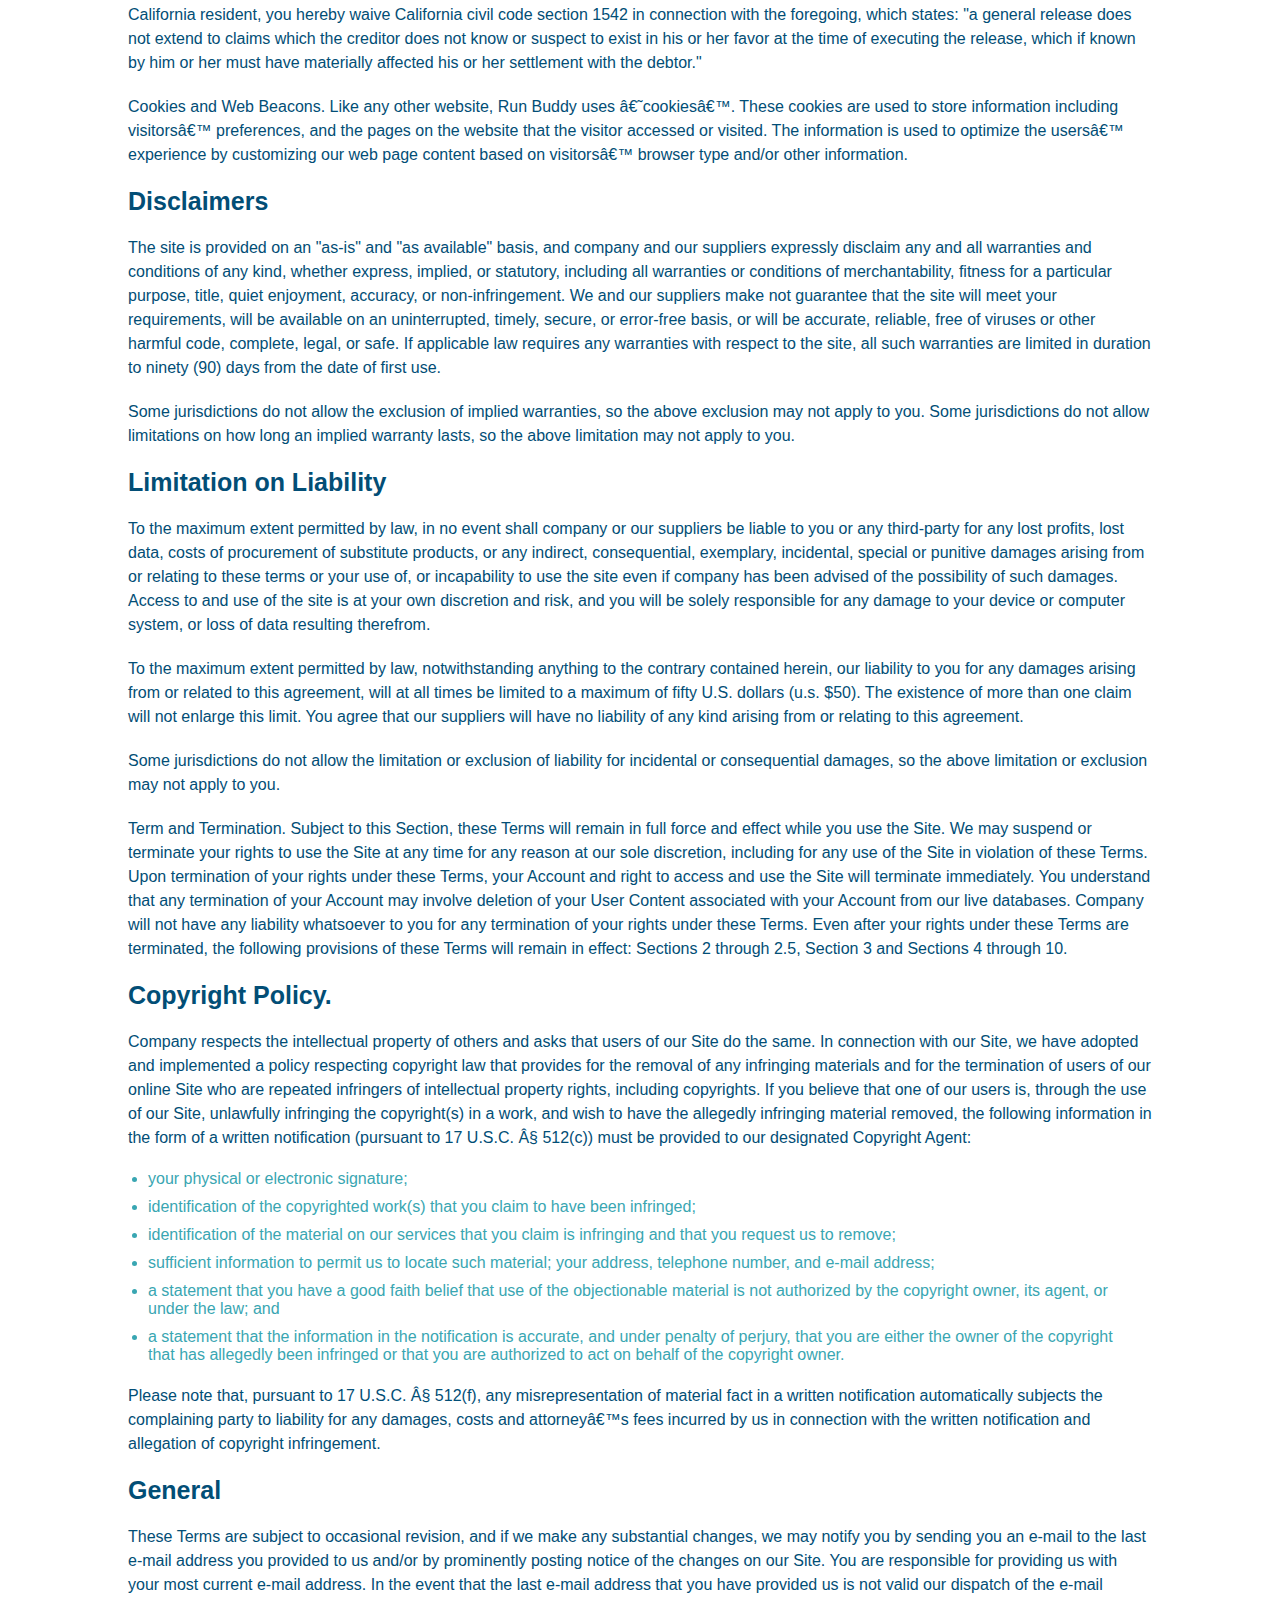
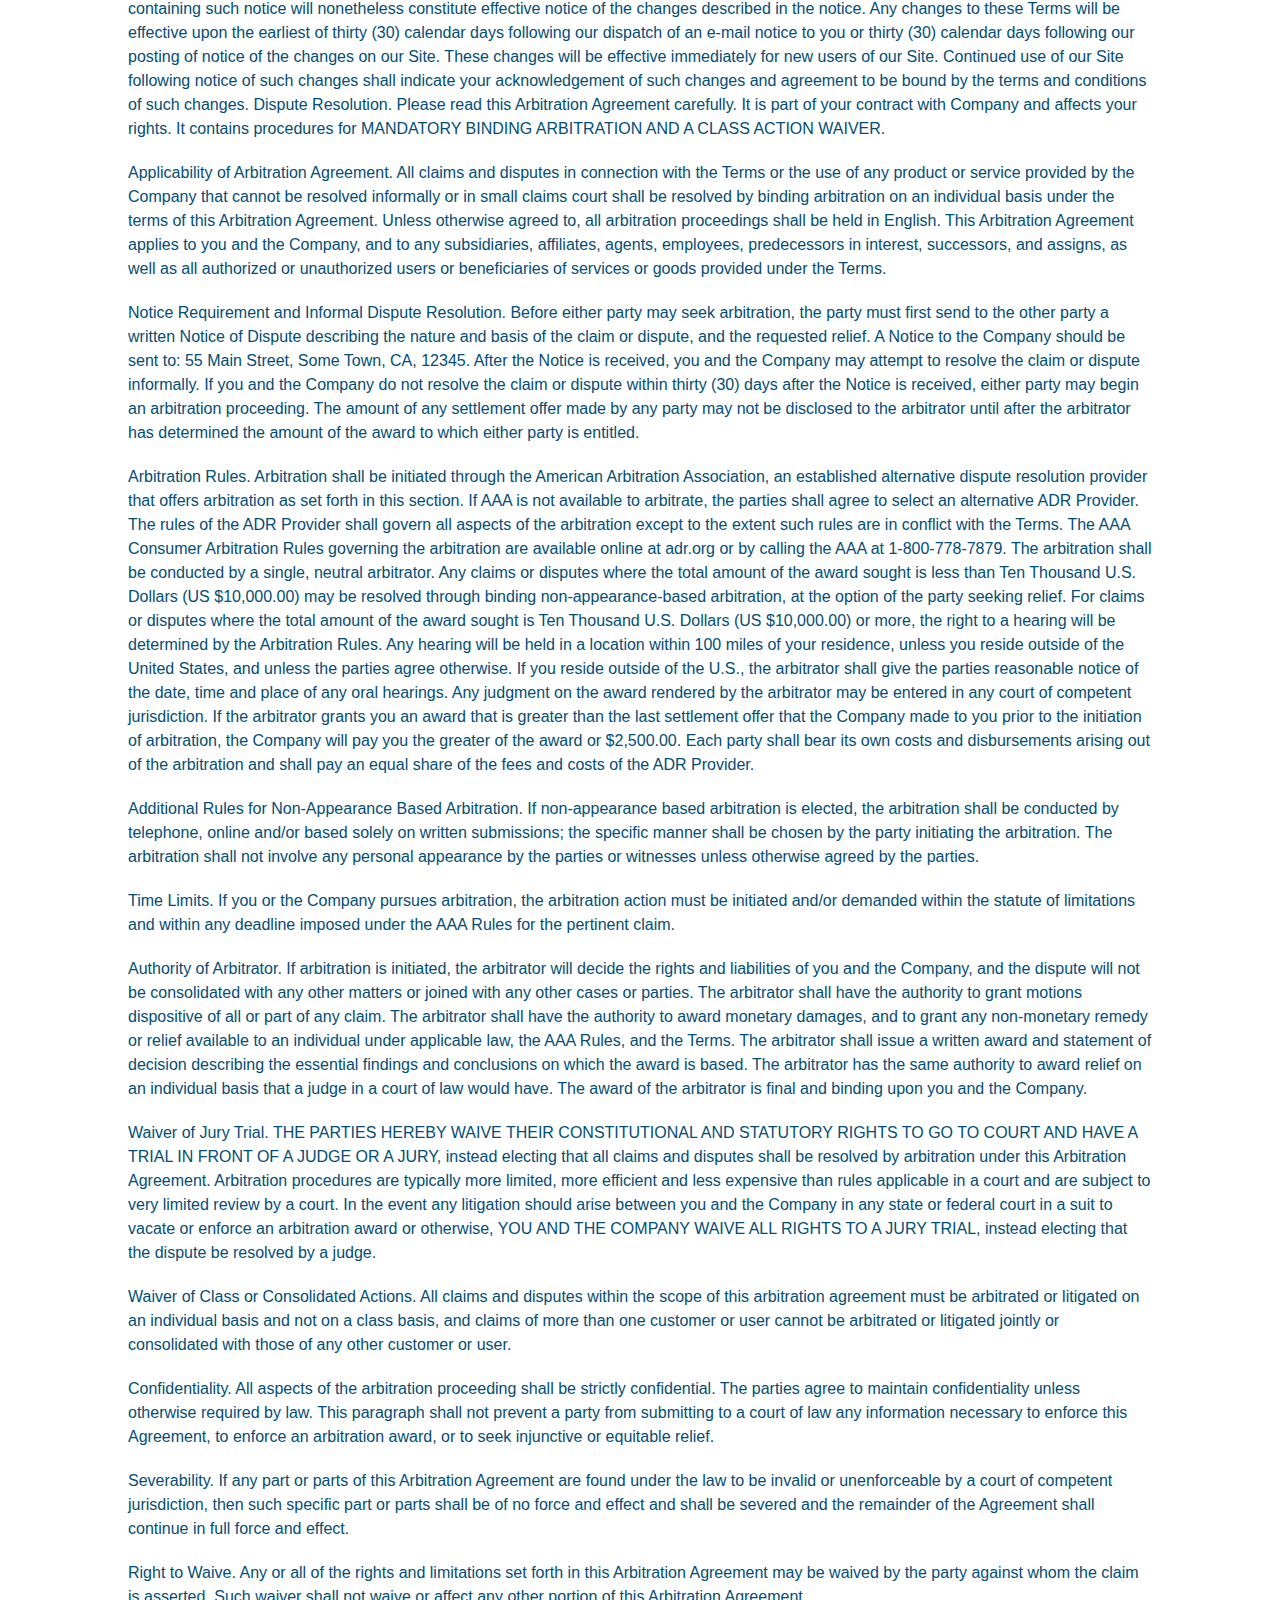
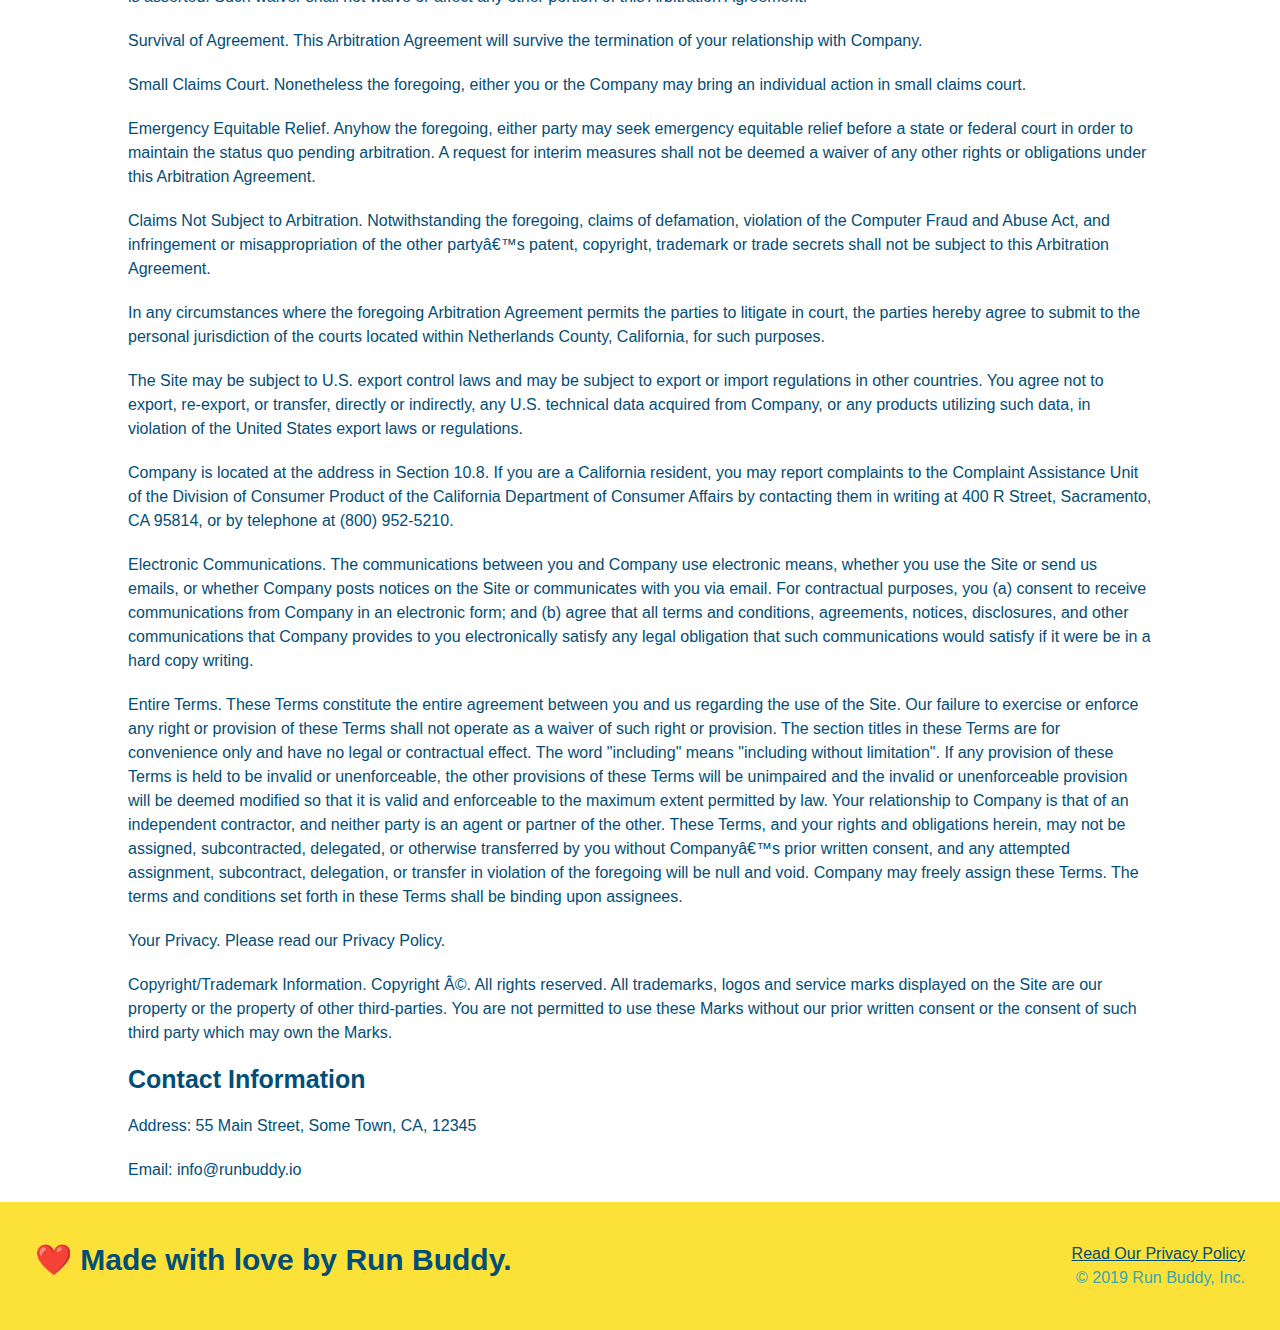
==== commit 2990104c: "added mediaqueries without styles" ====
--- a/privacy-policy.html
+++ b/privacy-policy.html
@@ -2,6 +2,8 @@
 <html lang="en">
     <head>
         <meta charset="UTF-8" />
+        <meta name="viewport" content="width=device-width, initial-scale=1.0" />
+
         <title>Privacy Policy - Run Buddy</title>
         <link rel="stylesheet" href="./assets/css/style.css"/>
         <link rel="stylesheet" href="./assets/css/secondary-styles.css"/>
--- a/assets/css/style.css
+++ b/assets/css/style.css
@@ -14,6 +14,9 @@
   header {
     padding: 20px 35px;
     background-color: #39a6b2;
+    display: flex;
+    justify-content: space-between;
+    flex-wrap: wrap;
   }
   
   header h1 {
@@ -21,43 +24,47 @@
     font-size: 36px;
     color: #fce138;
     margin: 0;
-    display: inline;
-  }
+  }
+
   header a {
     text-decoration: none;
     color: #fce138;
   }
   
   header nav {
-    float: right;
     margin: 7px 0;
   }
   
-  header nav ul li {
-    display: inline;
+  header nav ul {
+    display: flex;
+    flex-wrap: wrap;
+    justify-content: space-between;
+    align-items: center;
+    list-style: none;
   }
   
   header nav ul li a {
-    margin: 0 30px;
+    padding: 10px 15px;
     font-weight: lighter;
-    font-size: 22px;
+    font-size: 1.55vw;
   }
   
   footer {
     background: #fce138;
     width: 100%;
     padding: 40px 35px;
+    display:flex;
+    justify-content: space-between;
+    flex-wrap: wrap;
   }
   
   footer h2 {
-    display: inline;
     color: #024e76;
     font-size: 30px;
     margin: 0;
   }
   
   footer div {
-    float: right;
     line-height: 1.5;
     text-align: right;
   }
@@ -73,10 +80,12 @@
   /* Hero Style Start */
   .hero {
     background-image: url('../images/hero-bg.jpg');
-    height: 600px;
     background-size: cover;
     background-position: center;
-    position: relative;
+    display: flex;
+    justify-content: center;
+    flex-wrap: wrap;
+    align-items: flex-start;
   }
   /* Hero Style End */
   
@@ -84,11 +93,9 @@
     border: 3px solid #024e76;
     background-color: #fce138;
     padding: 20px;
-    width: 500px;
-    color: #024e76;
-    position: absolute;
-    bottom: 120px;
-    right: 140px;
+    color: #024e76;
+    width: 40%;
+    margin: 3.5%;
   }
   
   .hero-form h3 {
@@ -98,7 +105,22 @@
   .hero-form p {
     margin: 5px 0 15px 0;
   }
-  
+
+  .hero-cta {
+    width: 35%;
+    text-align: right;
+    margin: 3.5%;
+    color: #fff;
+    font-size: 18px;
+    line-height: 1.2;
+  }
+  
+  .hero-cta h2 {
+    font-style: italic;
+    font-size: 55px;
+    color:#fce138;
+  }
+
   .form-input {
     border: 1px solid #024e76;
     display: block;
@@ -119,10 +141,6 @@
     border: none;
     padding: 10px 20px;
     font-size: 16px;
-  }
-  
-  .intro {
-    text-align: center;
   }
   
   .intro p {
@@ -131,44 +149,69 @@
     width: 80%;
     font-size: 20px;
     margin: 0 auto;
+    text-align: center;
   }
   
   .steps {
+    background: #fce138;
+  }
+  
+  .step {
+    margin: 50px auto;
+    padding-bottom: 50px;
+    width: 80%;
+    border-bottom: 1px solid #39a6b2;
+    display: flex;
+    flex-wrap: wrap;
+    align-items: center;
+    justify-content: space-between;
+  }
+
+  .step h3 {
+    color: #024e76;
+    font-size: 46px;
+    flex: 1 30%;
+  }
+
+  .step-info {
+    flex: 2 70%;
+    display: flex;
+    flex-wrap: wrap;
+    align-items: center;
+  }
+
+  .step-img {
+    flex: 1 12%;
+    margin-right: 20px;
+  }
+
+  .step-img img {
+    max-width: 100%;
+  }
+
+  .step-text {
+    flex: 12;
+  }
+
+  .step-text h4 {
+    font-size: 26px;
+    line-height: 1.5;
+    color:#024e76;
+  }
+
+  .step-text p {
+    color: #39a6b2;
+    font-size: 18px;
+  }
+  
+  .section-title {
+    font-size: 48px;
+    color: #024e76;
+    border-bottom: 3px solid;
+    padding-bottom: 20px;
     text-align: center;
-    background: #fce138;
-  }
-  
-  .steps div {
-    margin-bottom: 80px;
-  }
-  
-  .steps img {
-    width: 15%;
-    margin: 10px 0;
-  }
-  
-  .steps h3 {
-    color: #024e76;
-    font-size: 46px;
-    margin-top: 10px;
-  }
-  
-  .steps p {
-    color: #39a6b2;
-    font-size: 23px;
-  }
-  
-  .steps span {
-    font-size: 38px;
-  }
-  
-  .section-title {
-    font-size: 55px;
-    color: #024e76;
-    margin-bottom: 35px;
-    padding: 0 100px 20px 100px;
-    display: inline-block;
-    border-bottom: 3px solid;
+    margin: 0 auto 35px auto;
+    width: 50%;
   }
   
   .primary-border {
@@ -180,42 +223,41 @@
   }
   
   .trainers {
-    text-align: center;
+    width: 100%;
+    margin: 0 auto;
+    display: flex;
+    flex-wrap: wrap;
+    justify-content: space-around;
   }
   
   .trainer {
-    width: 900px;
-    margin: 0 auto 30px auto;
+    margin: 20px;
     background: #024e76;
     color: #fce138;
-    overflow: auto;
+    flex: 1;
   }
   
   .trainer img {
-    width: 35%;
-    float: left;
+    width: 100%;
   }
   
   .trainer-bio {
-    padding: 35px;
-    float: left;
-    width: 65%;
+    padding: 25px;
+    line-height: 1.3;
   }
   
   .trainer-bio h3 {
-    font-size: 32px;
-    margin-bottom: 8px;
+    font-size: 28px;
   }
   
   .trainer-bio h4 {
     font-weight: lighter;
-    font-size: 26px;
-    margin-bottom: 25px;
+    font-size: 22px;
+    margin-bottom: 15px;
   }
   
   .trainer-bio p {
     font-size: 17px;
-    line-height: 1.3;
   }
   
   .text-left {
@@ -225,28 +267,36 @@
   .text-right {
     text-align: right;
   }
+
+  .flex-row {
+    display: flex;
+  }
   
   /* REACH OUT STYLES START */
   .contact {
-    text-align: center;
     background: #024e76;
   }
   
   .contact h2 {
     color: #fce138;
   }
+
+  .contact-info {
+    display: flex;
+    justify-content: space-between;
+    flex-wrap: wrap;
+  }
+
+  .contact-info > * {
+    flex: 1;
+    margin: 15px;
+  }
   
   .contact-info iframe {
-    width: 400px;
     height: 400px;
   }
   
   .contact-info div {
-    width: 410px;
-    display: inline-block;
-    vertical-align: top;
-    text-align: left;
-    margin: 30px 0 0 60px;
     color: white;
   }
   
@@ -259,7 +309,7 @@
   .contact-info address {
     margin: 20px 0;
     line-height: 1.5;
-    font-size: 20px;
+    font-size: 16px;
     font-style: normal;
   }
   
@@ -267,5 +317,40 @@
     color: #fce138;
   }
   
+  .contact-form input, 
+  .contact-form textarea {
+    border: 1px solid #024e76;
+    display:block;
+    padding: 7px 15px;
+    font-size: 16px;
+    color: #024e76;
+    width: 100%;
+    margin-bottom: 15px;
+    margin-top: 5px;
+  }
+
+  .contact-form button {
+    width: 100%;
+    border: none;
+    background: #fce138;
+    color:#024e76;
+    text-align: center;
+    padding: 15px 0;
+    font-size: 16px;
+  }
   /* REACH OUT STYLES END */
-  +
+  /* MEDIA QUERY FOR SMALLER DESKTOP SCREENS AND SMALLER */
+  @media screen and (max-width: 980) {
+
+  }
+
+  /* MEDIA QUERY FOR TABLETS AND SMALLER */
+  @media screen and (max-width: 768px) {
+
+  }
+
+/* MEDIA QUERY FOR MOBILE PHONES AND SMALLER */
+  @media screen and (max-width: 575px) {
+ 
+  }